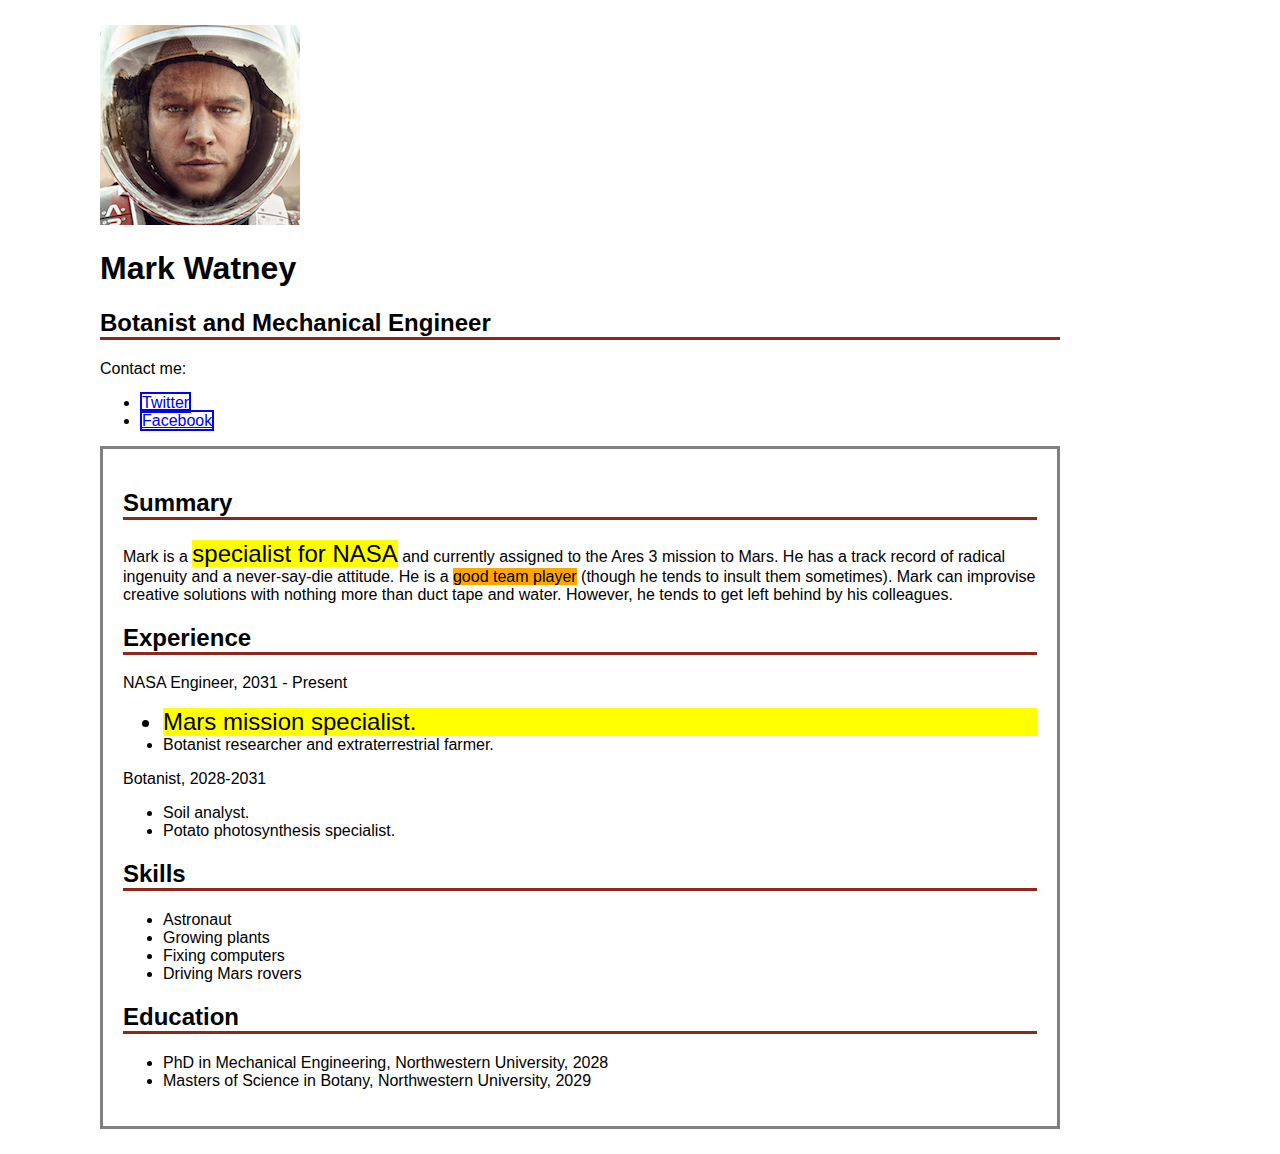
==== Week 2/index2.html @ e56d17b8 "Added HW1" ====
<!DOCTYPE html>
<html>
  <head>
    <title>My Resume</title>
    <meta charset="UTF-8">
    <meta name="viewport" content="width=device-width, initial-scale=1, shrink-to-fit=no">
    <link rel="stylesheet" href="styles.css">
  </head>

<!-- Go Wild -->

  <body>
    <img src="photo.png">

    <h1>Mark Watney</h1>
    <h2>Botanist and Mechanical Engineer</h2>

    <p>Contact me:</p>
    <ul>
      <li><a href="#">Twitter</a></li>
      <li><a href="#">Facebook</a></li>
    </ul>
<div>
    <h2>Summary</h2>

    <p>
      Mark is a <span class="important">specialist for NASA</span> and currently assigned to the Ares 3 mission to Mars.
      He has a track record of radical ingenuity and a never-say-die attitude.
      He is a <span>good team player</span> (though he tends to insult them sometimes).
      Mark can improvise creative solutions with nothing more than duct tape and water.
      However, he tends to get left behind by his colleagues.
    </p>

    <h2>Experience</h2>

    <p>NASA Engineer, 2031 - Present</p>
    <ul>
      <li class="important">Mars mission specialist.</li>
      <li>Botanist researcher and extraterrestrial farmer.</li>
    </ul>

    <p>Botanist, 2028-2031</p>
    <ul>
      <li>Soil analyst.</li>
      <li>Potato photosynthesis specialist.</li>
    </ul>

    <h2>Skills</h2>
    <ul>
      <li>Astronaut</li>
      <li>Growing plants</li>
      <li>Fixing computers</li>
      <li>Driving Mars rovers</li>
    </ul>

    <h2>Education</h2>
    <ul>
      <li>PhD in Mechanical Engineering, Northwestern University, 2028</li>
      <li>Masters of Science in Botany, Northwestern University, 2029</li>
    </ul>
</div>

  </body>
</html>
---- Week 2/styles.css ----
/* Your CSS code goes in this file. */


/* h1 {font-family: "Arial"} */
/* h1 {color: black} */

Body {
  /* border: solid 100px black; */
  /* margin: 100px; */
  width: 960px;
  margin: 25px 100px 25px 100px;
  /* padding-left: 75px;
  padding-right: 75px;
  padding-top: 25px;
  padding-bottom: 25px */
}

h2 {border-bottom: solid 3px #8d281e}

Body {font-family: "Arial"}

div {border: solid 3px gray; padding: 20px}

a {border: solid 2px blue}

.important {background-color: yellow; font-size: 1.5em}

span {background-color: orange}
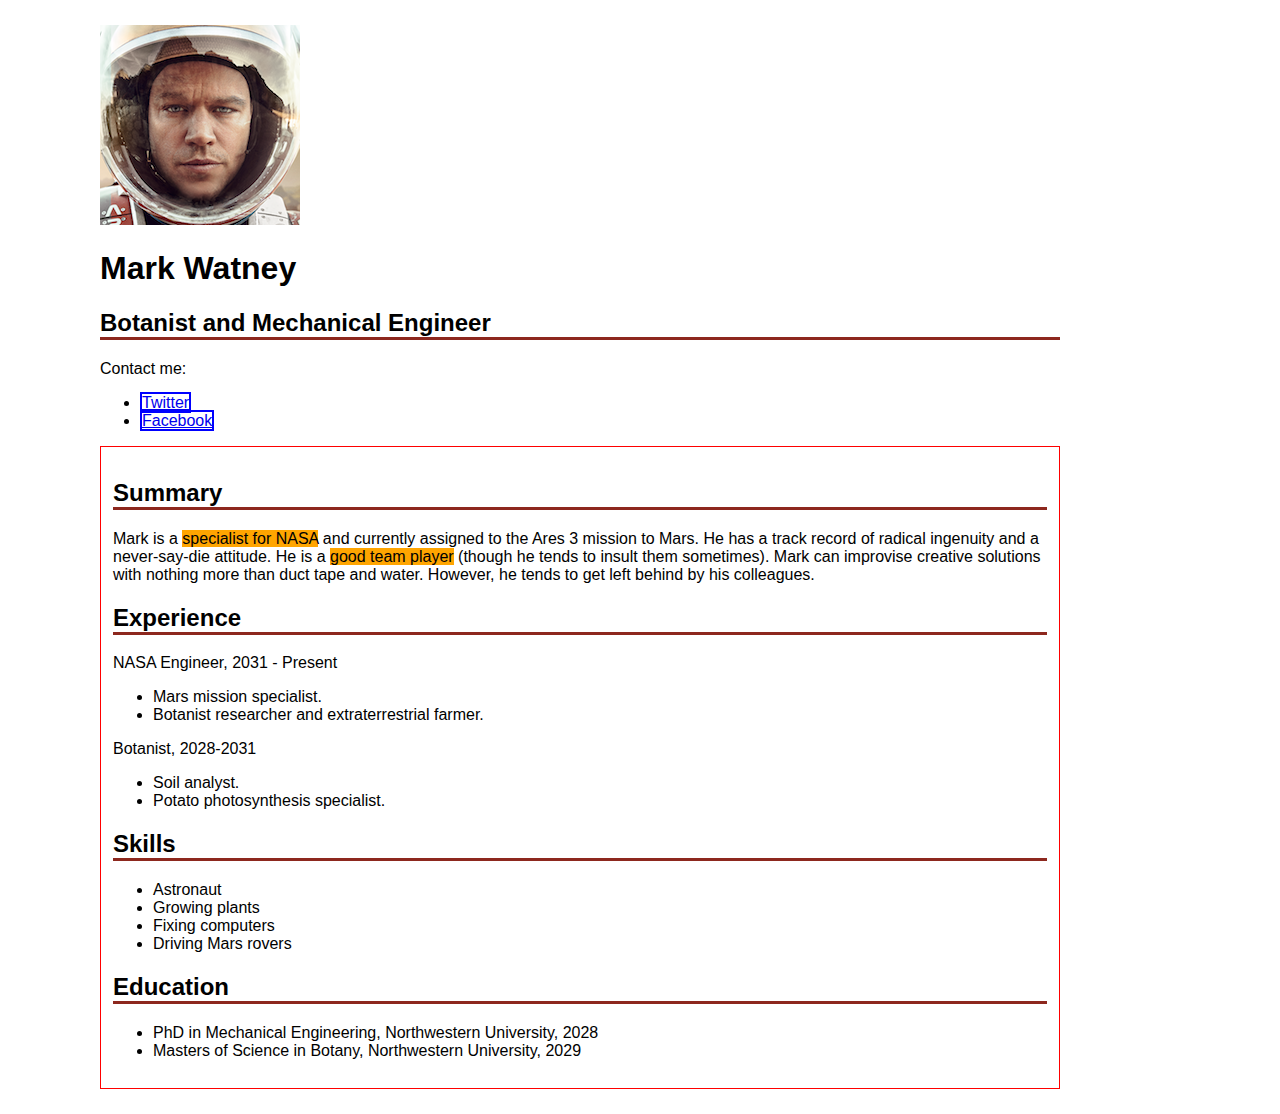
==== commit f939d654: "Updates in class" ====
--- a/Week 2/index2.html
+++ b/Week 2/index2.html
@@ -10,6 +10,7 @@
 <!-- Go Wild -->
 
   <body>
+
     <img src="photo.png">
 
     <h1>Mark Watney</h1>
--- a/Week 2/styles.css
+++ b/Week 2/styles.css
@@ -19,10 +19,8 @@
 
 Body {font-family: "Arial"}
 
-div {border: solid 3px gray; padding: 20px}
+div { border: solid 1px red; padding: 12px; }
 
 a {border: solid 2px blue}
 
-.important {background-color: yellow; font-size: 1.5em}
-
 span {background-color: orange}
